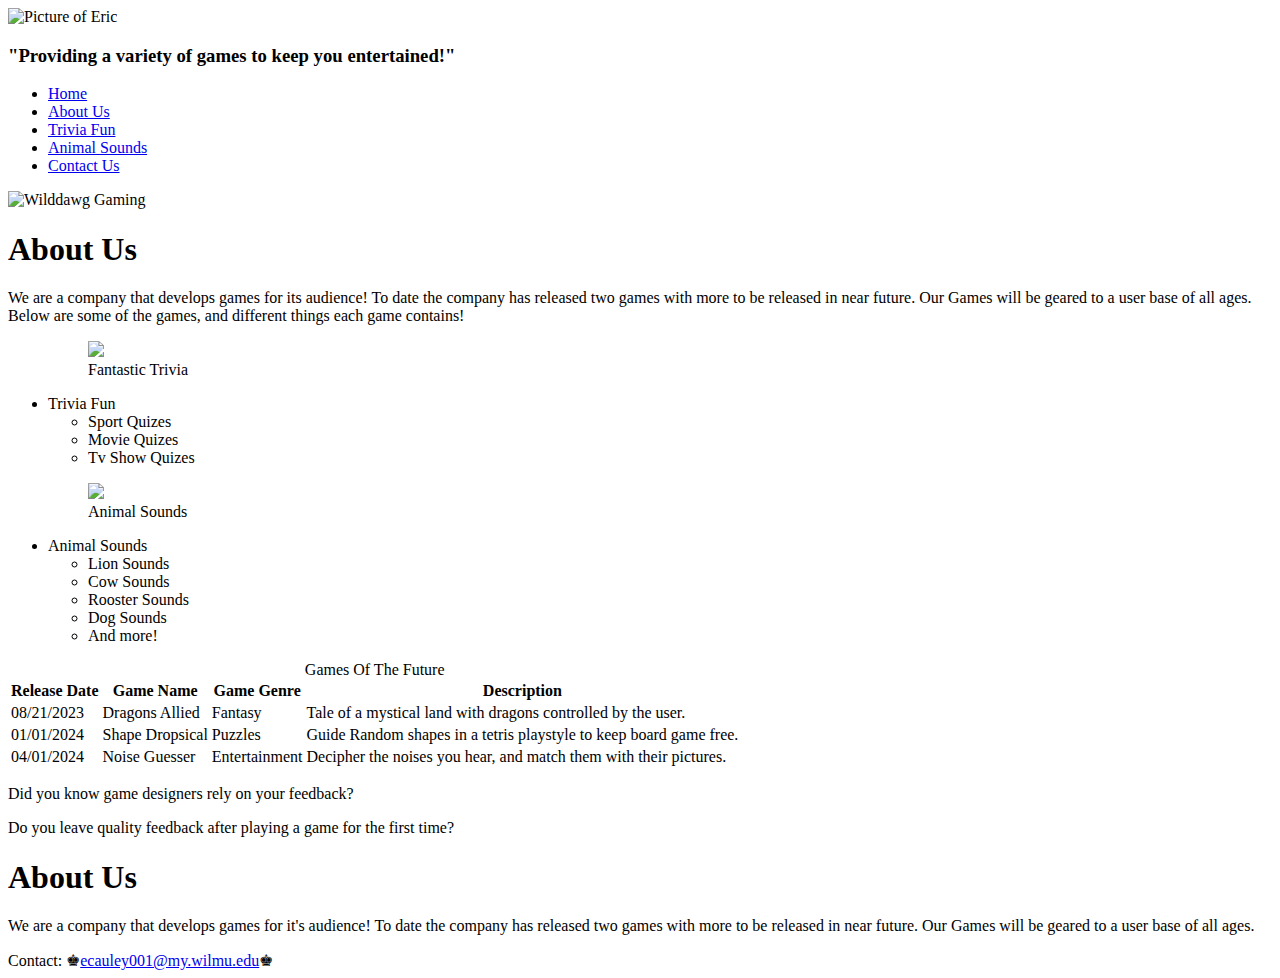
==== about.html @ c42f3b83 "Add files via upload" ====
<!doctype html>
<!--
    Name: Eric Cauley
    File Name:about.html
    Date: 05/11/2023
-->
<html>
<head>
    <title>Wilddawg's Games About Us</title>
    <meta charset="utf-8">
    <link rel="stylesheet" href="css/styles.css">
    <link rel="icon" type="image/png" sizes="32x32" href="images/wdsfav.jpg">
    <meta name="viewport" content="width=device-width,intial-scale=1">

</head>
    
<body>
    <!-- Contains logo and Website name -->
    <header>
        <div class="logo">
            <img src="images/wdslogo.png" alt="Picture of Eric">
            <h3>"Providing a variety of games to keep you entertained!"</h3>
        </div>
    </header>
    <!-- Contains links for other webpages on site -->
    <nav>
        <ul>
            <li><a href="index.html">Home</a></li>
            <li><a href="about.html">About Us</a></li>
            <li><a href="trivia.html">Trivia Fun</a></li>
            <li><a href="animalsounds.html">Animal Sounds</a></li>
            <li><a href="contact.html">Contact Us</a></li>
        </ul>
    </nav>

 
    <!-- Main Content of website -->
    <main>
        <div id="container">
            <div id="hero" class="desktop-tablet">
                <img src="images/hero.png" alt="Wilddawg Gaming" class="desktop-tablet">
            </div>
            <div class="desktop-tablet">
                <h1>About Us</h1>
                <p>
                    We are a company that develops games for its audience! To
                    date the company has released two games with more to be released in
                    near future. Our Games will be geared to a user base of all ages. Below
                    are some of the games, and different things each game contains!
                </p>

                <ul class="about-grid">
                    <section>
                        <figure class="frame">
                            <a href="https://play.google.com/store/apps/details?id=cauley.game.practice"><img src="images/trivia1.jpg" class="round"></a>
                            <figcaption class="pic-text">Fantastic Trivia</figcaption>
                        </figure>
                    <li>
                        Trivia Fun
                        <ul>
                            <li>Sport Quizes</li>
                            <li>Movie Quizes</li>
                            <li>Tv Show Quizes</li>
                        </ul>
                    </li>
                    </section>

                    <section>
                        <figure class="frame">
                            <a href="https://play.google.com/store/apps/details?id=cauley.apps.animalsounds"><img src="images/animalsounds.png" class="round"></a>
                            <figcaption class="pic-text">Animal Sounds</figcaption>
                        </figure>
                    <li>
                        Animal Sounds
                        <ul>
                            <li>Lion Sounds</li>
                            <li>Cow Sounds</li>
                            <li>Rooster Sounds</li>
                            <li>Dog Sounds</li>
                            <li>And more!</li>
                        </ul>
                    </li>
                    </section>
                </ul>

                <div id="games-table">

                <table> <!-- Start of Table -->
                    <caption>Games Of The Future</caption>
                    <tr>
                        <th>Release Date</th>
                        <th> Game Name</th>
                        <th>Game Genre</th>
                        <th>Description</th >
                    </tr>
                    
                    <tr>
                        <td>08/21/2023</td>
                        <td>Dragons Allied</td>
                        <td>Fantasy</td>
                        <td>Tale of a mystical land with dragons controlled by the user.</td>
                    </tr>

                    <tr>
                        <td>01/01/2024</td>
                        <td>Shape Dropsical</td>
                        <td>Puzzles</td>
                        <td>Guide Random shapes in a tetris playstyle to keep board game free.</td>
                    </tr>

                    <tr>
                        <td>04/01/2024</td>
                        <td>Noise Guesser</td>
                        <td>Entertainment</td>
                        <td>Decipher the noises you hear, and match them with their pictures.</td>
                    </tr>

                </table>

                </div>


                <aside>
                    <p>Did you know game designers rely on your feedback?</p>
                    <p>Do you leave quality feedback after playing a game for the first time?</p>
                </aside>

            </div>

            <div class="mobile">

                <h1>About Us</h1>
                <p>
                    We are a company that develops games for it's audience! To
                    date the company has released two games with more to be released in
                    near future. Our Games will be geared to a user base of all ages.
                </p>
            </div>

        </div>

 
    </main>

    <!-- Contains Contact information and copy right -->
    <footer>
        Contact: &#9818;<a href="mailto:ecauley001@my.wilmu.edu">ecauley001@my.wilmu.edu</a>&#9818;
    </footer>
</body>
</html>
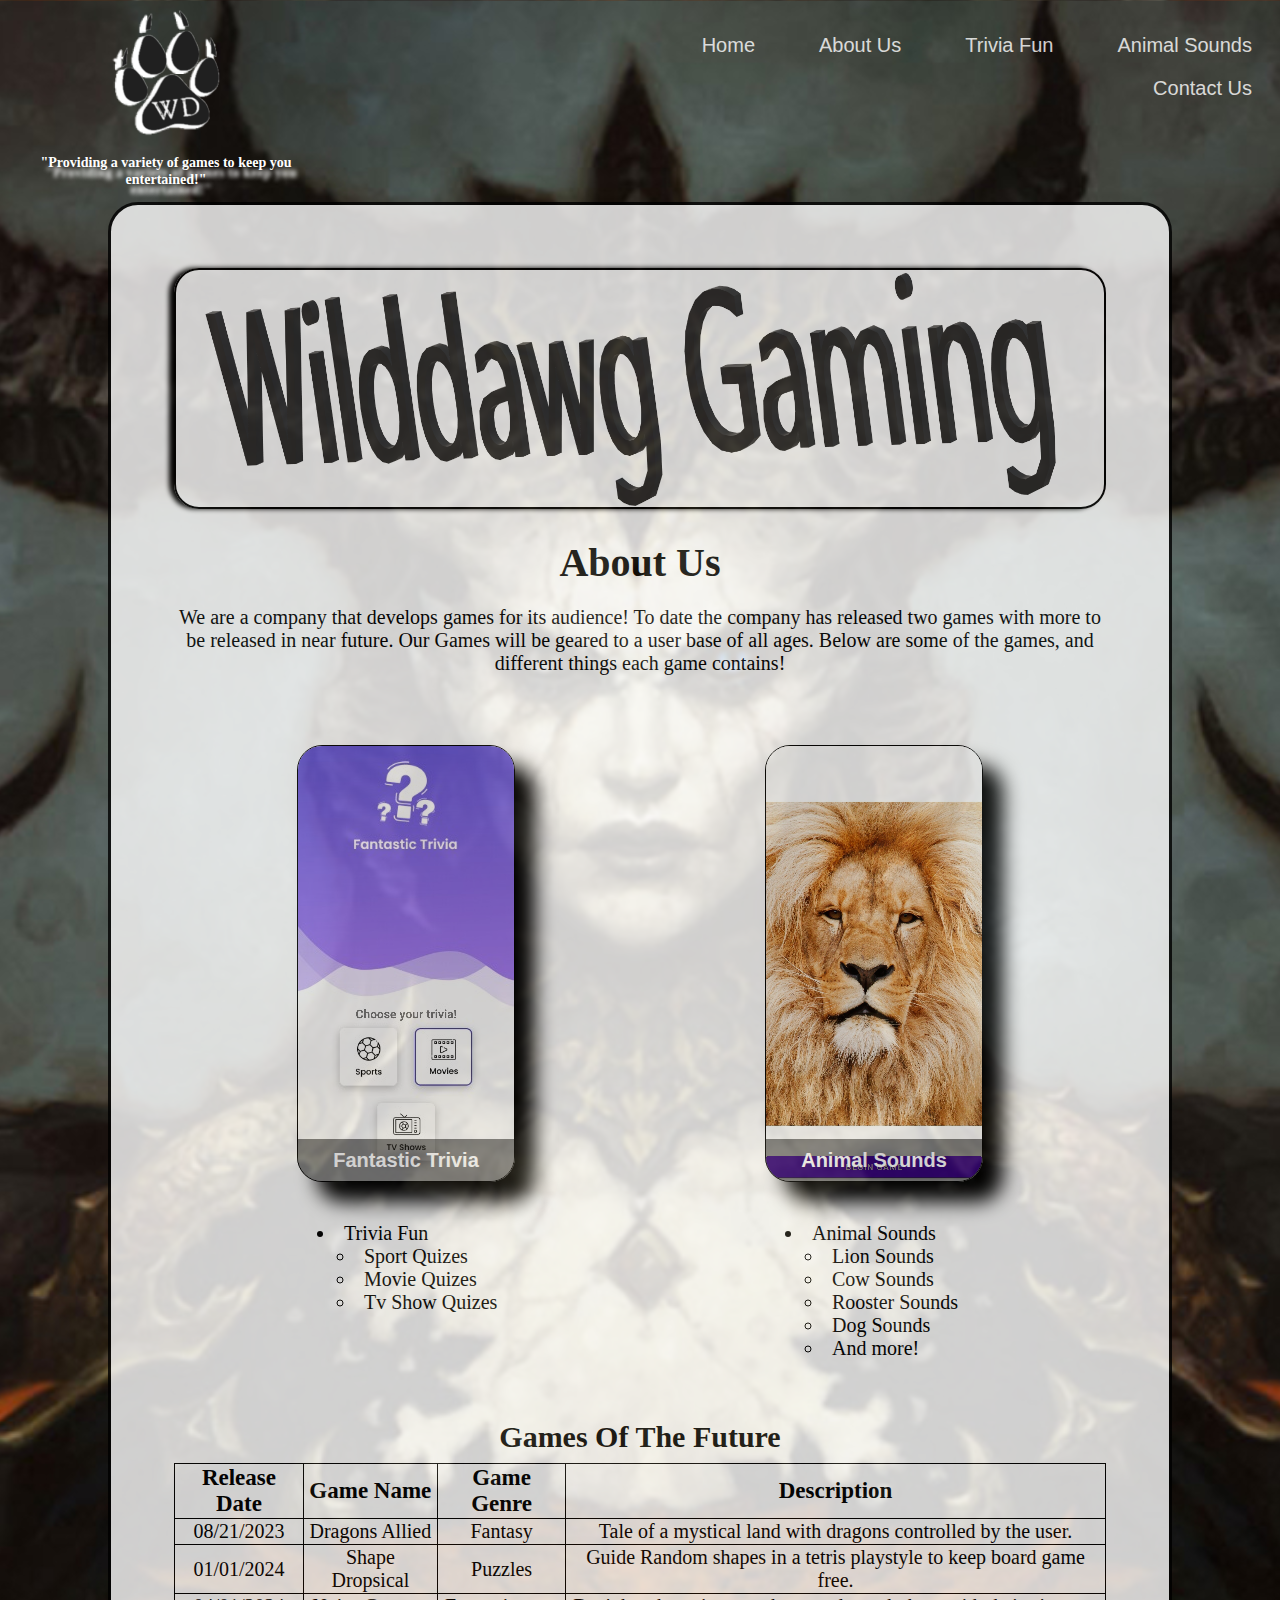
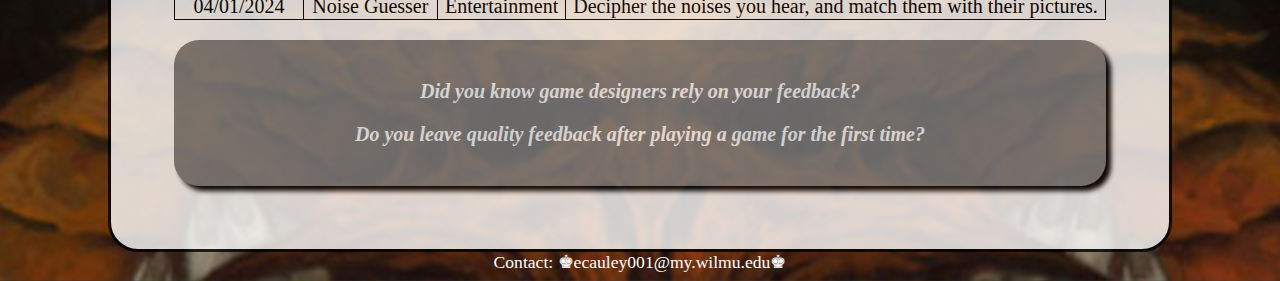
==== commit 696cb14d: "Add files via upload" ====
--- a/about.html
+++ b/about.html
@@ -11,19 +11,38 @@
     <link rel="stylesheet" href="css/styles.css">
     <link rel="icon" type="image/png" sizes="32x32" href="images/wdsfav.jpg">
     <meta name="viewport" content="width=device-width,intial-scale=1">
+    <script src="scripts/script.js"></script>
 
 </head>
     
 <body>
+    <!-- Mobile Navigational Menu -->
+    <nav class="mobile-nav">
+        <div id="menu-links">
+
+            <a href="index.html">Home</a>
+            <a href="about.html">About Us</a>
+            <a href="trivia.html">Trivia Fun</a>
+            <a href="animalsounds.html">Animal Sounds</a>
+            <a href="contact.html">Contact Us</a>
+
+        </div>
+
+        <a class="menu-icon" onclick="hamburger()">
+            <div>&#9776</div>
+        </a>
+    </nav>
+
     <!-- Contains logo and Website name -->
-    <header>
+    <header ="wds-logo">
         <div class="logo">
             <img src="images/wdslogo.png" alt="Picture of Eric">
             <h3>"Providing a variety of games to keep you entertained!"</h3>
         </div>
     </header>
-    <!-- Contains links for other webpages on site -->
-    <nav>
+
+    <!-- Desktop/Tablet Navigational Menu -->
+    <nav class="desktop-tablet">
         <ul>
             <li><a href="index.html">Home</a></li>
             <li><a href="about.html">About Us</a></li>
@@ -33,7 +52,7 @@
         </ul>
     </nav>
 
- 
+
     <!-- Main Content of website -->
     <main>
         <div id="container">
@@ -85,37 +104,38 @@
 
                 <div id="games-table">
 
-                <table> <!-- Start of Table -->
-                    <caption>Games Of The Future</caption>
-                    <tr>
-                        <th>Release Date</th>
-                        <th> Game Name</th>
-                        <th>Game Genre</th>
-                        <th>Description</th >
-                    </tr>
-                    
-                    <tr>
-                        <td>08/21/2023</td>
-                        <td>Dragons Allied</td>
-                        <td>Fantasy</td>
-                        <td>Tale of a mystical land with dragons controlled by the user.</td>
-                    </tr>
+                    <table>
+                        <!-- Start of Table -->
+                        <caption>Games Of The Future</caption>
+                        <tr>
+                            <th>Release Date</th>
+                            <th> Game Name</th>
+                            <th>Game Genre</th>
+                            <th>Description</th>
+                        </tr>
 
-                    <tr>
-                        <td>01/01/2024</td>
-                        <td>Shape Dropsical</td>
-                        <td>Puzzles</td>
-                        <td>Guide Random shapes in a tetris playstyle to keep board game free.</td>
-                    </tr>
+                        <tr>
+                            <td>08/21/2023</td>
+                            <td>Dragons Allied</td>
+                            <td>Fantasy</td>
+                            <td>Tale of a mystical land with dragons controlled by the user.</td>
+                        </tr>
 
-                    <tr>
-                        <td>04/01/2024</td>
-                        <td>Noise Guesser</td>
-                        <td>Entertainment</td>
-                        <td>Decipher the noises you hear, and match them with their pictures.</td>
-                    </tr>
+                        <tr>
+                            <td>01/01/2024</td>
+                            <td>Shape Dropsical</td>
+                            <td>Puzzles</td>
+                            <td>Guide Random shapes in a tetris playstyle to keep board game free.</td>
+                        </tr>
 
-                </table>
+                        <tr>
+                            <td>04/01/2024</td>
+                            <td>Noise Guesser</td>
+                            <td>Entertainment</td>
+                            <td>Decipher the noises you hear, and match them with their pictures.</td>
+                        </tr>
+
+                    </table>
 
                 </div>
 
@@ -139,7 +159,7 @@
 
         </div>
 
- 
+
     </main>
 
     <!-- Contains Contact information and copy right -->
--- a/css/styles.css
+++ b/css/styles.css
@@ -0,0 +1,413 @@
+/*
+    Author: Eric Cauley
+    Date: 05/28/2023
+    File Name: styles.css
+*/
+
+/*Resets CSS styles*/
+body, header, nav, main, footer, h1, div, img, ul, article, figure, figcaption, section {
+    margin: 0;
+    padding: 0;
+    border: 0;
+
+}
+
+* {
+    box-sizing: border-box;
+}
+
+/*Style rules for body*/
+body {
+    margin: .5em;
+    background-image: url("../images/diablo4.jpg");
+    background-size: cover;
+    background-position: center;
+    background-color: #808080;
+}
+
+img {
+    max-width: 100%;
+    display: block;
+}
+
+/*Style Rules for mobile view port*/
+
+    /*Style rules for header*/
+    header {
+ 
+        font-size: .75em;
+        text-align: center;
+        padding: 0 0 0 0;    
+    }
+
+.logo {
+    display: grid;
+    color: white;
+    place-items: center;
+    text-shadow: 5px 10px 4px #fff;
+}
+
+    /* Style rules for Hamburger Menu */
+    .mobile-nav a {
+        color: #fff;
+        font-family: 'Francois One', sans-serif;
+        text-align: center;
+        font-size: 1.5em;
+        text-decoration: none;
+        padding: 1%;
+        display: block;
+        background-color: black;
+        border: 1px solid #fff;
+        border-radius: 10px;
+    }
+
+    .mobile-nav a.menu-icon {
+        display: block;
+        position: absolute;
+        right: 0;
+        top: 0;
+        border: none;
+        border-radius: 0;
+        background-color: transparent;
+        font-size: 2em;
+
+    }
+
+ 
+
+aside a {
+    text-decoration: none;
+    font-size: 1.3em;
+    color: #000;
+}
+
+    #hero {
+        clear: left;
+        display: block;
+        margin-left: auto;
+        margin-right: auto;
+        width: 100%;
+        margin-bottom: 30px;
+        border: 2px solid #000;
+        border-radius: 25px;
+        box-shadow: -5px 0 5px #000;
+    }
+
+    /* Show mobile class, hide desktop-tablet*/
+
+    .mobile{
+        display: block;
+    }
+
+    .desktop-tablet, #menu-links {
+        display: none;
+    }
+
+    /*Style rules for main content*/
+    main {
+        text-align: center;
+        padding: 5%;
+        background-color: #ffffff;
+        opacity: .8;
+        font-size: 1.25em;
+        border: 3px solid black;
+        border-radius: 30px;
+        }
+
+    article h3 {
+        text-align: center;
+    }
+
+    article img {
+        margin: auto;
+    }
+ 
+.frame {
+    position: relative;
+    max-width: 100%;
+    margin: 2% auto;
+}
+
+.pic-text {
+    
+    position: absolute;
+    bottom: 0;
+    background: rgba(0,0,0,0.5);
+    color: #fff;
+    width: 100%;
+    padding: 20px;
+    text-align: center;
+    font-family: Verdana, Ariel, sans-serif;
+    font-size: 1.25em;
+    font-weight: bold;
+    border-radius: 0 0 25px 25px;
+}
+
+    .map {
+        border: 8px solid #000;
+        width: 95%;
+        height: 50%;
+        border-radius: 50px;
+    }
+
+.round {
+    border: 1px solid #000;
+    border-radius: 25px;
+    margin: 1em auto 2em auto;
+    box-shadow: 1em 1em 1em #000;
+}
+
+ 
+
+    #contact {
+        text-align: center;
+    }
+
+    #form {
+        margin-top: 2%;
+        background-color: #f2f2f2;
+        padding: 1%;
+    }
+
+    #form h2 {
+        text-align: center;
+    }
+
+    /* Style rules for form elements */
+    fieldset, input, select, textarea {
+        margin-bottom: 1%;
+    }
+
+    fieldset legend {
+        font-weight: bold;
+        font-size: 1.15em;
+    }
+
+    label {
+        display: block;
+        padding-top: 2%;
+    }
+
+    form #submit {
+        margin: 0 auto;
+        display: block;
+        padding: 1%;
+        background-color: #b3b3b3;
+        font-size: 1em;
+        border-radius: 10px;
+    }
+
+    /*Style rules for footer*/
+    footer {
+        text-align: center;
+        font-size: 1.1em;
+        color: #fff;
+    }
+
+    footer a {
+        color: #fff;
+        text-decoration: none;
+        font-size: 1em;
+    }
+
+/* Media Query for Tablet Viewport */
+@media screen and  (min-width: 630px){
+    .mobile, .mobile-nav {
+       display: none;
+    }
+
+    .desktop-tablet {
+        display: block;
+    }
+
+    /* Tablet Viewport: Style Rules for navigational menu */
+    header{ 
+        text-align: center;
+        margin: 0 auto;
+    }
+ 
+    nav {
+        display: grid;
+        place-items: center;
+        background-color: transparent;
+        margin: 1em 0 2em 0;
+        opacity: .8;
+    }
+
+
+     nav ul {
+        /* Removes bullets*/
+         list-style-type: none;
+         margin: 0;
+         text-align: center;
+     }
+
+    nav li {
+        display: inline-block;
+        border: none;
+        font-size: 1.25em;
+        font-family: 'Francois One', sans-serif;
+    }
+
+        nav li a {
+            padding: .1em .75em;
+            display: block;
+            color: white;
+            text-decoration: none;
+        }
+
+    /* Tablet Viewport: Style Rules for Main */
+    main {
+        margin: 1em 5em 0 5em;
+         
+    }
+
+    ul {
+        list-style-position: inside;
+        text-align: left;
+    }
+
+    li {
+        margin-left: 1em;   
+    }
+
+    aside {
+        background-color: #808080;
+        padding: 1em 0 1em 0;
+        border-radius: 25px;
+        font-weight: bold;
+        font-style: italic;
+        color: #fff;
+        margin: 1em 0 0 0;
+        box-shadow: 5px 5px 5px #000;
+         
+    }
+
+    aside a {
+        text-decoration: none;
+        font-size: 1.3em;
+        color: #fff;
+    }
+
+    #game-link {
+        width: 100%;
+        grid-column: 1 / span 3;
+    }
+
+    .about-grid{
+        display: grid;
+        grid-template-columns: auto auto;
+        grid-gap: 250px;
+        justify-content: center;
+        margin: 50px;
+    }
+
+    .trivia-grid {
+        display: grid;
+        grid-template-columns: auto auto auto;
+        grid-gap: 20px;
+    }
+
+    .pic-text {
+        font-size: 1em;
+        padding: 10px;
+    }
+
+    .map {
+        width: 500px;
+        height: 350px;
+    }
+
+    /* Tablet Viewport:Style rules for Table */
+
+    table {
+        border: 1px solid #000;
+        border-collapse: collapse;
+        margin: auto;
+        width: 100%;
+        padding: 2%;
+    
+    }
+
+    caption {
+        font-weight: bold;
+        font-size: 1.5em;
+        padding: 1%;
+    }
+
+    th {
+        font-size: 1.15em;
+    }
+
+    th, td {
+        border: 1px solid #000;
+        
+         
+    }
+
+    /* Tablet Viewport: Style rules for form element*/
+    form {
+        width: 70%;
+        margin: 0 auto;
+    }
+ 
+}
+
+/* Media Query for Desktop */
+@media screen and (min-width: 821px){
+    
+    /*Desktop Viewport: Style Rules for Header */
+    header {
+        width: 25%;
+        float: left;
+    }
+
+    /* Desktop Viewport: Style Rules for Navigational Menu*/
+    nav {
+        width: 60%;
+        float: right;
+    }
+
+    nav ul {
+        text-align: right;
+    }
+
+    nav li {
+        border: none;
+    }
+
+    nav li a {
+        padding: 0.5em 1em;
+    }
+
+    nav li a:hover{
+        color: #000;
+        background-color: #fff;
+        border-radius: 25px;
+    }
+
+    /* Desktop Viewport: Style Rules for main */
+    main {
+        clear: left;
+    }
+
+    .frame:hover {
+        border-radius: 25px;
+        box-shadow: 8px 8px 8px 10px #ff0000;
+    }
+
+    /* Desktop Viewport: Style Rules for form */
+    form {
+        width: auto;
+    }
+
+    .form-grid {
+        display: grid;
+        grid-template-columns: auto auto;
+        grid-gap: 30px;
+    }
+
+    .btn {
+        grid-column: 1 / span 2;
+    }
+}